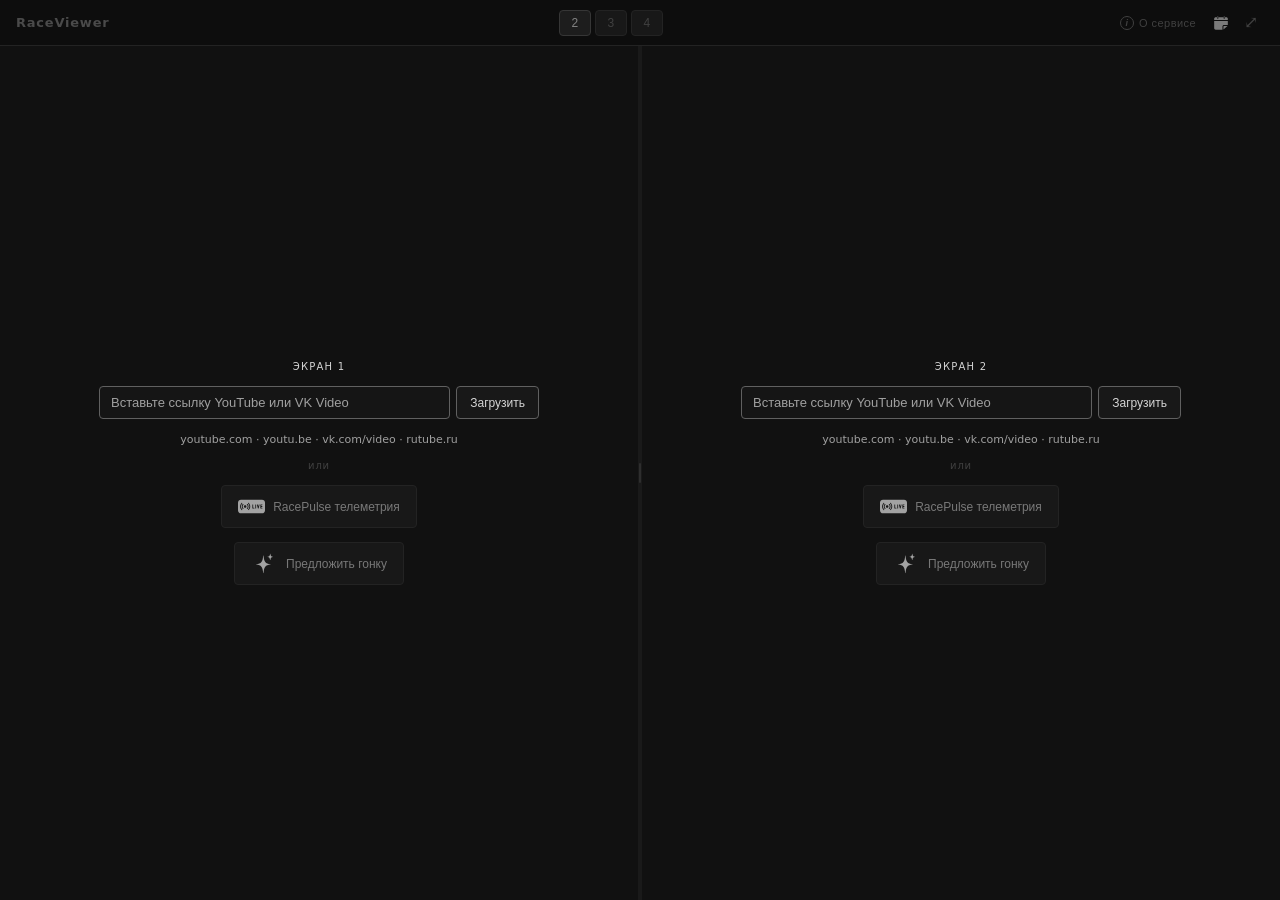
==== index.html @ 76c00cab "Update RacePulse description in About" ====
<!DOCTYPE html>
<html lang="ru">
<head>
    <meta charset="UTF-8">
    <meta name="viewport" content="width=device-width, initial-scale=1.0">
    <title>RaceViewer</title>
    <link rel="stylesheet" href="css/style.css">
</head>
<body>
    <div id="app">
        <header id="header">
            <span class="logo">RaceViewer</span>
            <div class="layout-selector">
                <button class="layout-btn" data-layout="2">2</button>
                <button class="layout-btn" data-layout="3">3</button>
                <button class="layout-btn" data-layout="4">4</button>
            </div>
            <div class="header-right">
                <button id="about-btn" title="О сервисе">
                    <span class="about-icon">i</span>
                    О сервисе
                </button>
                <button id="cal-btn" title="Расписание гонок">
                    <img src="src/icon/date.svg" alt="">
                </button>
                <button id="hide-btn" title="Скрыть интерфейс (Ctrl+H)">&#x2922;</button>
            </div>
        </header>
        <div id="main-area">
            <main id="viewer"></main>
            <div id="dock-resizer" class="resizer h-res"></div>
            <aside id="dock">
                <div id="cal-section">
                    <div id="cal-sidebar-head">Расписание</div>
                    <div id="cal-grid"></div>
                </div>
                <div id="about-section">
                    <div class="sidebar-head">О сервисе</div>
                    <div id="about-body">
                        <div class="about-project">RaceViewer</div>
                        <p>Некоммерческий проект, сделанный друзьями для друзей — для тех, кто хочет смотреть гонки удобно, не переключаясь между десятками вкладок.</p>
                        <p>Открывай 2, 3 или 4 трансляции одновременно в одном окне. Вставь ссылку — и смотри.</p>
                        <div class="about-section-title">Поддерживаемые платформы</div>
                        <ul class="about-list">
                            <li>YouTube и YouTube Live</li>
                            <li>VK Video и VK Спорт</li>
                            <li>Rutube</li>
                        </ul>
                        <div class="about-section-title">Встроено</div>
                        <ul class="about-list">
                            <li>RacePulse — телеметрия F1 онлайн (такой же некоммерческий проект, собранный из открытых источников, не собирает никаких данных пользователей)</li>
                            <li>Расписание этапов сезона</li>
                            <li>Предложения видео с канала гонок</li>
                        </ul>
                        <div class="about-notice">Проект полностью бесплатный, без рекламы и регистрации. Не монетизируется и не собирает данные. Предоставляется «как есть», без каких-либо гарантий.</div>
                        <div class="about-footer">
                            <span>Создан в 2026 году</span>
                            <a href="https://t.me/hi_itsleha" target="_blank" rel="noopener noreferrer">Telegram →</a>
                        </div>
                    </div>
                </div>
            </aside>
        </div>
    </div>
    <script src="js/app.js"></script>
</body>
</html>
---- css/style.css ----
*, *::before, *::after {
    box-sizing: border-box;
    margin: 0;
    padding: 0;
}

:root {
    --bg:           #0d0d0d;
    --panel-bg:     #111111;
    --border:       #232323;
    --resizer-bg:   #1a1a1a;
    --resizer-hover:#272727;
    --text:         #787878;
    --text-dim:     #404040;
    --input-bg:     #151515;
    --input-border: #282828;
    --btn-bg:       #181818;
    --btn-hover:    #222222;
    --header-h:     46px;
}

html, body {
    height: 100%;
    background: var(--bg);
    color: var(--text);
    font-family: system-ui, -apple-system, sans-serif;
    overflow: hidden;
}

#app {
    display: flex;
    flex-direction: column;
    height: 100vh;
}

/* ── Header ── */
#header {
    height: var(--header-h);
    display: flex;
    align-items: center;
    justify-content: space-between;
    padding: 0 16px;
    border-bottom: 1px solid var(--border);
    flex-shrink: 0;
}

.logo {
    font-size: 13px;
    font-weight: 600;
    letter-spacing: 0.06em;
    color: #4a4a4a;
    user-select: none;
}

.layout-selector {
    display: flex;
    gap: 4px;
}

.layout-btn {
    background: var(--btn-bg);
    border: 1px solid var(--border);
    color: var(--text-dim);
    width: 32px;
    height: 26px;
    border-radius: 4px;
    cursor: pointer;
    font-size: 12px;
    transition: background 0.12s, color 0.12s, border-color 0.12s;
}

.layout-btn:hover {
    background: var(--btn-hover);
    color: var(--text);
}

.layout-btn.active {
    background: #1d1d1d;
    border-color: #363636;
    color: #828282;
}

.header-right {
    display: flex;
    gap: 2px;
    align-items: center;
}

#hide-btn {
    background: none;
    border: none;
    color: var(--text-dim);
    cursor: pointer;
    font-size: 17px;
    padding: 4px 6px;
    border-radius: 4px;
    line-height: 1;
    transition: color 0.12s;
}

#hide-btn:hover { color: var(--text); }

/* ── Main area (viewer + dock) ── */
#main-area {
    flex: 1;
    display: flex;
    overflow: hidden;
    min-height: 0;
}

/* ── Viewer ── */
#viewer {
    flex: 1;
    display: flex;
    overflow: hidden;
    min-height: 0;
    min-width: 0;
}

/* ── Panel ── */
.panel {
    flex: 1;
    display: flex;
    flex-direction: column;
    background: var(--panel-bg);
    min-width: 0;
    min-height: 0;
    position: relative;
    overflow: hidden;
}

.panel-placeholder {
    flex: 1;
    display: flex;
    flex-direction: column;
    align-items: center;
    justify-content: center;
    gap: 14px;
    padding: 24px;
}

.panel-label {
    font-size: 10px;
    letter-spacing: 0.12em;
    text-transform: uppercase;
    color: #d4d4d4;
    user-select: none;
}

.url-row {
    display: flex;
    gap: 6px;
    width: 100%;
    max-width: 440px;
}

.url-input {
    flex: 1;
    background: var(--input-bg);
    border: 1px solid #606060;
    color: #d4d4d4;
    padding: 8px 11px;
    border-radius: 4px;
    font-size: 13px;
    outline: none;
    transition: border-color 0.15s;
    min-width: 0;
}

.url-input:focus { border-color: #909090; }
.url-input::placeholder { color: #a0a0a0; }
.url-input.error { border-color: #5c2a2a; }

.load-btn {
    background: var(--btn-bg);
    border: 1px solid #606060;
    color: #d4d4d4;
    padding: 8px 13px;
    border-radius: 4px;
    cursor: pointer;
    font-size: 12px;
    white-space: nowrap;
    transition: background 0.12s;
    flex-shrink: 0;
}

.load-btn:hover { background: var(--btn-hover); }

.url-hint {
    font-size: 11px;
    color: #a0a0a0;
    user-select: none;
}

.or-sep {
    font-size: 10px;
    color: var(--text-dim);
    letter-spacing: 0.08em;
    user-select: none;
}

.telemetry-btn {
    display: flex;
    align-items: center;
    gap: 8px;
    background: var(--btn-bg);
    border: 1px solid var(--border);
    color: var(--text);
    padding: 7px 16px;
    border-radius: 4px;
    cursor: pointer;
    font-size: 12px;
    transition: background 0.12s, border-color 0.12s;
}

.telemetry-btn img {
    width: 27px;
    height: 27px;
    opacity: 0.6;
    transition: opacity 0.12s;
}

.telemetry-btn:hover {
    background: var(--btn-hover);
    border-color: #383838;
}

.telemetry-btn:hover img { opacity: 1; }

.suggest-btn {
    display: flex;
    align-items: center;
    gap: 8px;
    background: var(--btn-bg);
    border: 1px solid var(--border);
    color: var(--text);
    padding: 7px 16px;
    border-radius: 4px;
    cursor: pointer;
    font-size: 12px;
    transition: background 0.12s, border-color 0.12s;
}

.suggest-btn img {
    width: 27px;
    height: 27px;
    opacity: 0.6;
    transition: opacity 0.12s;
}

.suggest-btn:hover { background: var(--btn-hover); border-color: #383838; }
.suggest-btn:hover img { opacity: 1; }

/* ── Suggestions view ── */
.panel-placeholder.panel-suggestions {
    justify-content: flex-start;
    align-items: stretch;
    padding: 0;
    gap: 0;
    overflow-y: auto;
    overflow-x: hidden;
}

.sugg-topbar {
    display: flex;
    align-items: center;
    gap: 8px;
    padding: 8px 12px;
    border-bottom: 1px solid var(--border);
    flex-shrink: 0;
}

.sugg-back {
    background: none;
    border: none;
    color: var(--text-dim);
    cursor: pointer;
    font-size: 16px;
    padding: 0 4px;
    line-height: 1;
    transition: color 0.12s;
}

.sugg-back:hover { color: var(--text); }

.sugg-msg {
    padding: 20px 12px;
    font-size: 11px;
    color: var(--text-dim);
    text-align: center;
}

.sugg-card {
    display: flex;
    gap: 10px;
    padding: 8px 12px;
    border-bottom: 1px solid var(--border);
    cursor: pointer;
    align-items: flex-start;
    transition: background 0.1s;
}

.sugg-card:hover { background: #151515; }

.sugg-thumb {
    width: 130px;
    height: 74px;
    border-radius: 3px;
    flex-shrink: 0;
    position: relative;
    overflow: hidden;
    background: #1a1a1a;
}

.sugg-thumb img {
    width: 100%;
    height: 100%;
    object-fit: cover;
    display: block;
}

.sugg-live-badge {
    position: absolute;
    bottom: 3px;
    left: 3px;
    background: #dc2626;
    color: #fff;
    font-size: 8px;
    font-weight: 700;
    padding: 1px 4px;
    border-radius: 2px;
    letter-spacing: 0.05em;
}

.sugg-info {
    flex: 1;
    min-width: 0;
    display: flex;
    flex-direction: column;
    gap: 3px;
}

.sugg-card-title {
    font-size: 13px;
    color: #c0c0c0;
    line-height: 1.3;
    display: -webkit-box;
    -webkit-line-clamp: 3;
    -webkit-box-orient: vertical;
    overflow: hidden;
}

.sugg-duration { font-size: 12px; color: var(--text-dim); }

/* ── Opacity states ── */
.panel-placeholder {
    opacity: 1;             /* no video: full brightness */
    transition: opacity 0.15s ease;
}

.has-video .panel-placeholder {
    opacity: 0.3;
    transition: opacity 0.15s ease;
}

/* ── Video ── */
.panel-video {
    position: absolute;
    inset: 0;
    width: 100%;
    height: 100%;
    border: none;
}

/* Panel overlay controls */
.panel-overlay {
    position: absolute;
    top: 8px;
    right: 8px;
    display: flex;
    gap: 4px;
    opacity: 0;
    transition: opacity 0.18s;
    z-index: 5;
}

.panel:hover .panel-overlay { opacity: 1; }

.overlay-btn {
    background: rgba(0, 0, 0, 0.72);
    border: 1px solid #2e2e2e;
    color: #7a7a7a;
    padding: 4px 9px;
    border-radius: 3px;
    cursor: pointer;
    font-size: 11px;
    transition: color 0.12s;
}

.overlay-btn:hover { color: #c0c0c0; }

/* ── Resizers ── */
.resizer {
    background: var(--resizer-bg);
    flex-shrink: 0;
    position: relative;
    z-index: 10;
    transition: background 0.12s;
    touch-action: none;
}

.resizer:hover,
.resizer.dragging { background: var(--resizer-hover); }

.resizer.h-res {
    width: 4px;
    cursor: col-resize;
}

.resizer.v-res {
    height: 4px;
    cursor: row-resize;
}

/* Drag handle grip dots */
.resizer::after {
    content: '';
    position: absolute;
    background: #2e2e2e;
    border-radius: 2px;
}

.resizer.h-res::after {
    width: 2px;
    height: 20px;
    top: 50%;
    left: 50%;
    transform: translate(-50%, -50%);
}

.resizer.v-res::after {
    height: 2px;
    width: 20px;
    top: 50%;
    left: 50%;
    transform: translate(-50%, -50%);
}

/* ── Column wrapper (3 & 4 layouts) ── */
.panel-col {
    flex: 1;
    display: flex;
    flex-direction: column;
    min-width: 0;
    min-height: 0;
    overflow: hidden;
}

/* ── Dock ── */
#dock-resizer {
    display: none;
}

#dock-resizer.active {
    display: block;
}

#dock {
    display: none;
    width: 360px;
    flex-direction: column;
    flex-shrink: 0;
    background: #0e0e0e;
    border-left: 1px solid var(--border);
    overflow: hidden;
}

#dock.active {
    display: flex;
}

/* ── About button ── */
#about-btn {
    background: none;
    border: none;
    color: var(--text-dim);
    cursor: pointer;
    font-size: 11px;
    padding: 4px 8px;
    border-radius: 4px;
    display: flex;
    align-items: center;
    gap: 5px;
    letter-spacing: 0.04em;
    transition: color 0.12s;
}

#about-btn:hover { color: var(--text); }
#about-btn.active { color: var(--text); }

.about-icon {
    width: 14px;
    height: 14px;
    border-radius: 50%;
    border: 1px solid currentColor;
    display: inline-flex;
    align-items: center;
    justify-content: center;
    font-size: 9px;
    font-style: italic;
    font-weight: 700;
    flex-shrink: 0;
}

/* ── Calendar header button ── */
#cal-btn {
    background: none;
    border: none;
    cursor: pointer;
    padding: 4px 6px;
    border-radius: 4px;
    display: flex;
    align-items: center;
    justify-content: center;
}

#cal-btn img {
    width: 18px;
    height: 18px;
    opacity: 0.45;
    transition: opacity 0.12s;
}

#cal-btn:hover img { opacity: 0.85; }
#cal-btn.active img { opacity: 1; }

/* ── Sidebar sections ── */
#cal-section,
#about-section {
    display: none;
    flex-direction: column;
    flex: 1;
    overflow: hidden;
}

#cal-section.active,
#about-section.active {
    display: flex;
}

.sidebar-head,
#cal-sidebar-head {
    height: 36px;
    display: flex;
    align-items: center;
    padding: 0 12px;
    border-bottom: 1px solid var(--border);
    font-size: 9px;
    text-transform: uppercase;
    letter-spacing: 0.1em;
    color: var(--text-dim);
    flex-shrink: 0;
}

#cal-grid {
    flex: 1;
    overflow-y: auto;
}

/* ── About body ── */
#about-body {
    flex: 1;
    overflow-y: auto;
    padding: 20px 16px;
    display: flex;
    flex-direction: column;
    gap: 12px;
}

.about-project {
    font-size: 18px;
    font-weight: 700;
    color: #d0d0d0;
    letter-spacing: 0.02em;
}

#about-body p {
    font-size: 12px;
    color: var(--text);
    line-height: 1.6;
}

.about-section-title {
    font-size: 9px;
    text-transform: uppercase;
    letter-spacing: 0.1em;
    color: var(--text-dim);
    margin-top: 4px;
}

.about-list {
    list-style: none;
    display: flex;
    flex-direction: column;
    gap: 4px;
}

.about-list li {
    font-size: 12px;
    color: var(--text);
    padding-left: 10px;
    position: relative;
}

.about-list li::before {
    content: '–';
    position: absolute;
    left: 0;
    color: var(--text-dim);
}

.about-notice {
    font-size: 11px;
    color: var(--text-dim);
    line-height: 1.6;
    border-top: 1px solid var(--border);
    padding-top: 12px;
    margin-top: 4px;
}

.about-footer {
    display: flex;
    justify-content: space-between;
    align-items: center;
    font-size: 11px;
    color: var(--text-dim);
    border-top: 1px solid var(--border);
    padding-top: 12px;
    margin-top: auto;
}

.about-footer a {
    color: var(--text);
    text-decoration: none;
    transition: color 0.12s;
}

.about-footer a:hover { color: #d0d0d0; }

.cal-round {
    padding: 10px 12px;
    border-bottom: 1px solid var(--border);
}

.cal-round.cal-past { opacity: 0.32; }
.cal-round.cal-next { border-left: 2px solid #404040; padding-left: 10px; }

.cal-round-header {
    display: flex;
    align-items: flex-start;
    gap: 6px;
    margin-bottom: 7px;
}

.cal-round-num {
    font-size: 9px;
    color: var(--text-dim);
    letter-spacing: 0.08em;
    padding-top: 2px;
    flex-shrink: 0;
}

.cal-location {
    font-size: 11px;
    font-weight: 600;
    color: #c0c0c0;
    line-height: 1.3;
}

.cal-name {
    font-size: 9px;
    color: var(--text-dim);
    margin-top: 1px;
}

.cal-sessions { display: flex; flex-direction: column; gap: 2px; }

.cal-session {
    display: grid;
    grid-template-columns: 50px 1fr auto;
    gap: 4px;
    align-items: baseline;
}

.cal-sess-name {
    font-size: 9px;
    color: var(--text-dim);
    text-transform: uppercase;
    letter-spacing: 0.06em;
}

.cal-sess-date { font-size: 10px; color: var(--text); }

.cal-sess-time {
    font-size: 10px;
    font-family: 'Courier New', monospace;
    color: var(--text);
    font-variant-numeric: tabular-nums;
}

/* ── Mobile ── */
@media (max-width: 700px) {
    #viewer { flex-direction: column; }

    .panel-col { flex-direction: column; }

    /* On mobile all resizers become row-resize */
    .resizer.h-res {
        width: 100%;
        height: 4px;
        cursor: row-resize;
    }

    .resizer.h-res::after {
        width: 20px;
        height: 2px;
    }

    .logo { display: none; }
}
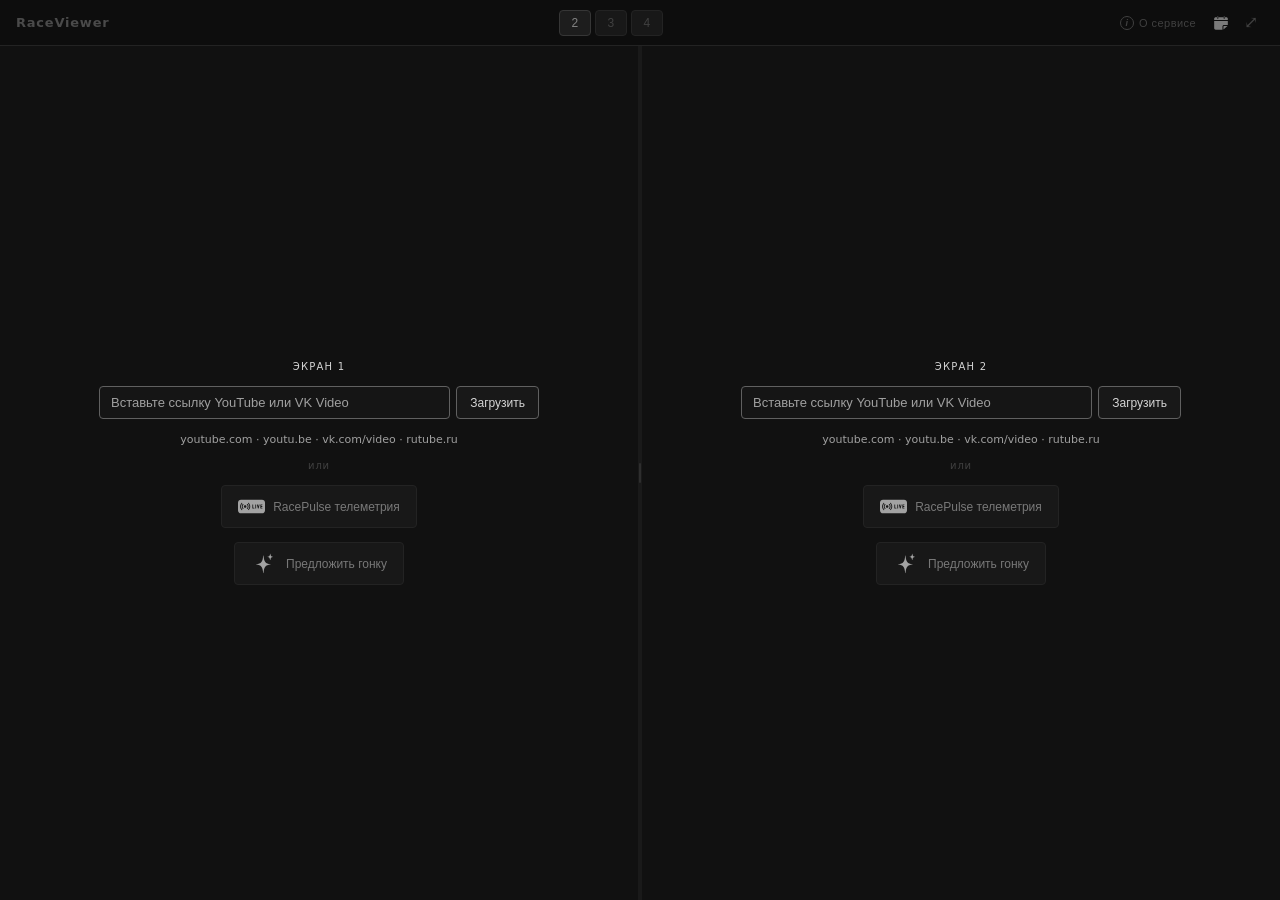
==== commit 8a55d623: "Update About: schedule source, StanizlavskyLIVE disclaimer" ====
--- a/index.html
+++ b/index.html
@@ -48,9 +48,9 @@
                         </ul>
                         <div class="about-section-title">Встроено</div>
                         <ul class="about-list">
-                            <li>RacePulse — телеметрия F1 онлайн (такой же некоммерческий проект, собранный из открытых источников, не собирает никаких данных пользователей)</li>
-                            <li>Расписание этапов сезона</li>
-                            <li>Предложения видео с канала гонок</li>
+                            <li>RacePulse — телеметрия F1 онлайн (такой же некоммерческий проект, собранный из открытых источников, никаких данных пользователей не собирает)</li>
+                            <li>Расписание этапов сезона — данные из открытых источников (Jolpica API)</li>
+                            <li>Предложения видео — берутся с канала <strong>StanizlavskyLIVE</strong> на Rutube. Это любимый комментатор автора, никакой рекламы — просто личный вкус и ничего лишнего 🙂 Если вы случайно и есть тот самый Станислав и вам некомфортно такое соседство — напишите в Telegram, всё уберём без обид и лишних слов.</li>
                         </ul>
                         <div class="about-notice">Проект полностью бесплатный, без рекламы и регистрации. Не монетизируется и не собирает данные. Предоставляется «как есть», без каких-либо гарантий.</div>
                         <div class="about-footer">
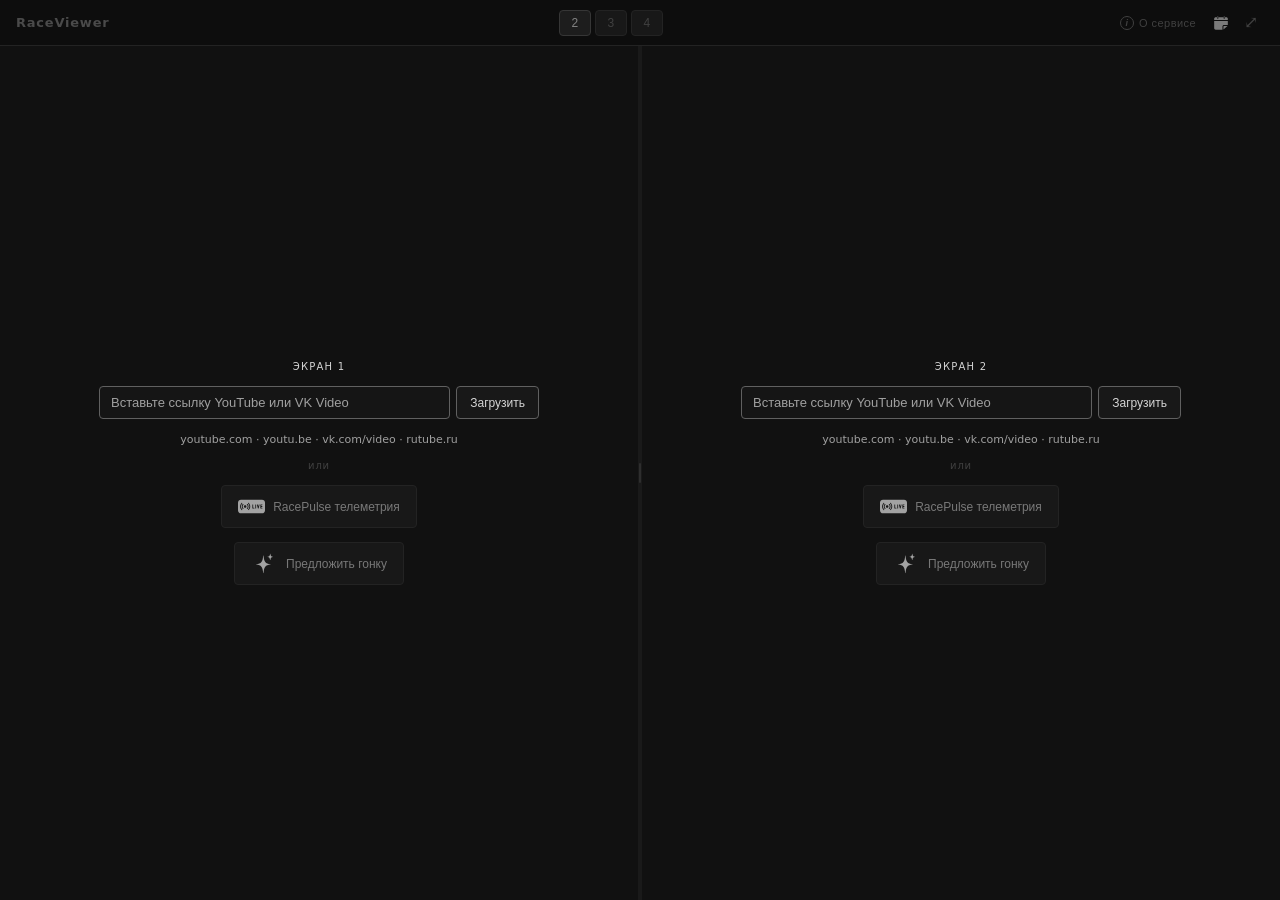
==== commit e4145d77: "Add StanizlavskyLIVE channel links in About" ====
--- a/index.html
+++ b/index.html
@@ -50,7 +50,13 @@
                         <ul class="about-list">
                             <li>RacePulse — телеметрия F1 онлайн (такой же некоммерческий проект, собранный из открытых источников, никаких данных пользователей не собирает)</li>
                             <li>Расписание этапов сезона — данные из открытых источников (Jolpica API)</li>
-                            <li>Предложения видео — берутся с канала <strong>StanizlavskyLIVE</strong> на Rutube. Это любимый комментатор автора, никакой рекламы — просто личный вкус и ничего лишнего 🙂 Если вы случайно и есть тот самый Станислав и вам некомфортно такое соседство — напишите в Telegram, всё уберём без обид и лишних слов.</li>
+                            <li>Предложения видео — берутся с канала <strong>StanizlavskyLIVE</strong> на Rutube. Это любимый комментатор автора, никакой рекламы — просто личный вкус и ничего лишнего 🙂 Если вы случайно и есть тот самый Станиславский и вам некомфортно такое соседство — напишите в Telegram, всё уберём без обид и лишних слов.
+                            <div class="about-channels">
+                                <a href="https://rutube.ru/channel/35504962/" target="_blank" rel="noopener noreferrer">Rutube</a>
+                                <a href="https://vk.com/stanizlavsky" target="_blank" rel="noopener noreferrer">ВКонтакте</a>
+                                <a href="https://www.youtube.com/@STANIZLAVSKY" target="_blank" rel="noopener noreferrer">YouTube</a>
+                                <a href="https://t.me/stanizlavsky" target="_blank" rel="noopener noreferrer">Telegram</a>
+                            </div></li>
                         </ul>
                         <div class="about-notice">Проект полностью бесплатный, без рекламы и регистрации. Не монетизируется и не собирает данные. Предоставляется «как есть», без каких-либо гарантий.</div>
                         <div class="about-footer">
--- a/css/style.css
+++ b/css/style.css
@@ -647,6 +647,28 @@
 
 .about-footer a:hover { color: #d0d0d0; }
 
+.about-channels {
+    display: flex;
+    flex-wrap: wrap;
+    gap: 6px;
+    margin-top: 8px;
+}
+
+.about-channels a {
+    font-size: 11px;
+    color: var(--text-dim);
+    text-decoration: none;
+    border: 1px solid var(--border);
+    border-radius: 3px;
+    padding: 2px 8px;
+    transition: color 0.12s, border-color 0.12s;
+}
+
+.about-channels a:hover {
+    color: var(--text);
+    border-color: #383838;
+}
+
 .cal-round {
     padding: 10px 12px;
     border-bottom: 1px solid var(--border);
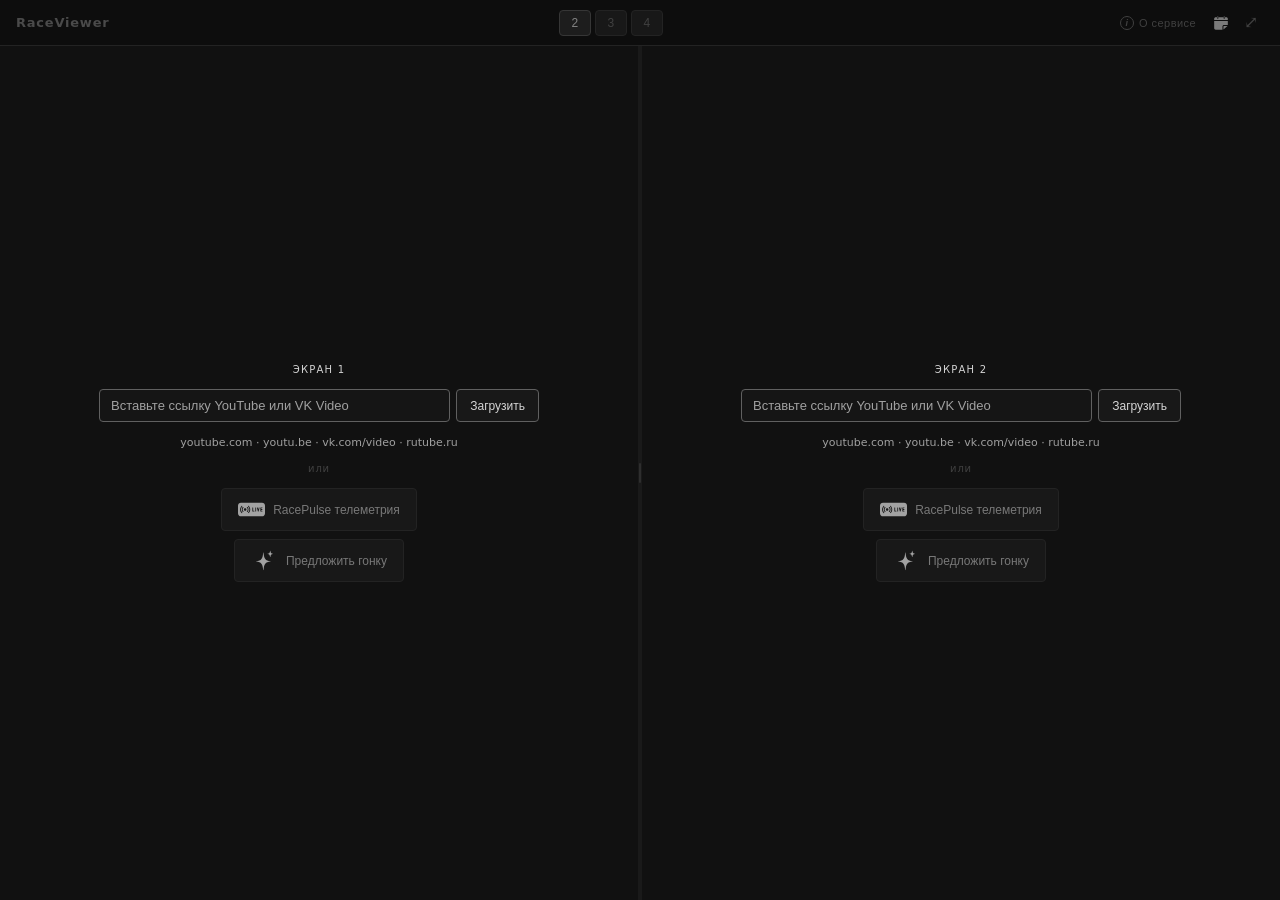
==== commit 5e1d2887: "mobile: fullscreen sidebar, horizontal alt-btns, hide 3/4 layout; calendar 1.5x text + Moscow time" ====
--- a/index.html
+++ b/index.html
@@ -31,11 +31,18 @@
             <div id="dock-resizer" class="resizer h-res"></div>
             <aside id="dock">
                 <div id="cal-section">
-                    <div id="cal-sidebar-head">Расписание</div>
+                    <div id="cal-sidebar-head">
+                        <span>Расписание</span>
+                        <span class="cal-tz-note">МСК</span>
+                        <button class="sidebar-close">✕</button>
+                    </div>
                     <div id="cal-grid"></div>
                 </div>
                 <div id="about-section">
-                    <div class="sidebar-head">О сервисе</div>
+                    <div class="sidebar-head">
+                        <span>О сервисе</span>
+                        <button class="sidebar-close">✕</button>
+                    </div>
                     <div id="about-body">
                         <div class="about-project">RaceViewer</div>
                         <p>Некоммерческий проект, сделанный друзьями для друзей — для тех, кто хочет смотреть гонки удобно, не переключаясь между десятками вкладок.</p>
@@ -50,12 +57,12 @@
                         <ul class="about-list">
                             <li>RacePulse — телеметрия F1 онлайн (такой же некоммерческий проект, собранный из открытых источников, никаких данных пользователей не собирает)</li>
                             <li>Расписание этапов сезона — данные из открытых источников (Jolpica API)</li>
-                            <li>Предложения видео — берутся с канала <strong>StanizlavskyLIVE</strong> на Rutube. Это любимый комментатор автора, никакой рекламы — просто личный вкус и ничего лишнего 🙂 Если вы случайно и есть тот самый Станиславский и вам некомфортно такое соседство — напишите в Telegram, всё уберём без обид и лишних слов.
+                            <li>Предложения видео — берутся с канала <strong>StanizlavskyLIVE</strong> на Rutube. Это любимый комментатор автора, никакой рекламы — просто личный вкус и ничего лишнего 🙂 Если вы случайно и есть тот самый Станиславский и вам некомфортно такое соседство — напишите в Telegram, всё уберу без обид и лишних слов.
                             <div class="about-channels">
-                                <a href="https://rutube.ru/channel/35504962/" target="_blank" rel="noopener noreferrer">Rutube</a>
-                                <a href="https://vk.com/stanizlavsky" target="_blank" rel="noopener noreferrer">ВКонтакте</a>
-                                <a href="https://www.youtube.com/@STANIZLAVSKY" target="_blank" rel="noopener noreferrer">YouTube</a>
-                                <a href="https://t.me/stanizlavsky" target="_blank" rel="noopener noreferrer">Telegram</a>
+                                <span>Rutube — <a href="https://rutube.ru/channel/35504962/" target="_blank" rel="noopener noreferrer">rutube.ru/channel/35504962</a></span>
+                                <span>ВКонтакте — <a href="https://vk.com/stanizlavsky" target="_blank" rel="noopener noreferrer">vk.com/stanizlavsky</a></span>
+                                <span>YouTube — <a href="https://www.youtube.com/@STANIZLAVSKY" target="_blank" rel="noopener noreferrer">youtube.com/@STANIZLAVSKY</a></span>
+                                <span>Telegram — <a href="https://t.me/stanizlavsky" target="_blank" rel="noopener noreferrer">t.me/stanizlavsky</a></span>
                             </div></li>
                         </ul>
                         <div class="about-notice">Проект полностью бесплатный, без рекламы и регистрации. Не монетизируется и не собирает данные. Предоставляется «как есть», без каких-либо гарантий.</div>
--- a/css/style.css
+++ b/css/style.css
@@ -199,6 +199,13 @@
     user-select: none;
 }
 
+.alt-btns {
+    display: flex;
+    flex-direction: column;
+    align-items: center;
+    gap: 8px;
+}
+
 .telemetry-btn {
     display: flex;
     align-items: center;
@@ -553,6 +560,7 @@
     height: 36px;
     display: flex;
     align-items: center;
+    gap: 8px;
     padding: 0 12px;
     border-bottom: 1px solid var(--border);
     font-size: 9px;
@@ -562,6 +570,28 @@
     flex-shrink: 0;
 }
 
+.cal-tz-note {
+    font-size: 8px;
+    color: var(--text-dim);
+    letter-spacing: 0.06em;
+    opacity: 0.7;
+}
+
+.sidebar-close {
+    display: none;
+    background: none;
+    border: none;
+    color: var(--text-dim);
+    cursor: pointer;
+    font-size: 14px;
+    padding: 2px 6px;
+    line-height: 1;
+    margin-left: auto;
+    transition: color 0.12s;
+}
+
+.sidebar-close:hover { color: var(--text); }
+
 #cal-grid {
     flex: 1;
     overflow-y: auto;
@@ -649,25 +679,23 @@
 
 .about-channels {
     display: flex;
-    flex-wrap: wrap;
-    gap: 6px;
+    flex-direction: column;
+    gap: 5px;
     margin-top: 8px;
 }
 
+.about-channels span {
+    font-size: 11px;
+    color: var(--text-dim);
+}
+
 .about-channels a {
-    font-size: 11px;
-    color: var(--text-dim);
+    color: var(--text);
     text-decoration: none;
-    border: 1px solid var(--border);
-    border-radius: 3px;
-    padding: 2px 8px;
-    transition: color 0.12s, border-color 0.12s;
-}
-
-.about-channels a:hover {
-    color: var(--text);
-    border-color: #383838;
-}
+    transition: color 0.12s;
+}
+
+.about-channels a:hover { color: #d0d0d0; }
 
 .cal-round {
     padding: 10px 12px;
@@ -685,7 +713,7 @@
 }
 
 .cal-round-num {
-    font-size: 9px;
+    font-size: 13px;
     color: var(--text-dim);
     letter-spacing: 0.08em;
     padding-top: 2px;
@@ -693,14 +721,14 @@
 }
 
 .cal-location {
-    font-size: 11px;
+    font-size: 16px;
     font-weight: 600;
     color: #c0c0c0;
     line-height: 1.3;
 }
 
 .cal-name {
-    font-size: 9px;
+    font-size: 13px;
     color: var(--text-dim);
     margin-top: 1px;
 }
@@ -709,22 +737,22 @@
 
 .cal-session {
     display: grid;
-    grid-template-columns: 50px 1fr auto;
+    grid-template-columns: 72px 1fr auto;
     gap: 4px;
     align-items: baseline;
 }
 
 .cal-sess-name {
-    font-size: 9px;
+    font-size: 13px;
     color: var(--text-dim);
     text-transform: uppercase;
     letter-spacing: 0.06em;
 }
 
-.cal-sess-date { font-size: 10px; color: var(--text); }
+.cal-sess-date { font-size: 15px; color: var(--text); }
 
 .cal-sess-time {
-    font-size: 10px;
+    font-size: 15px;
     font-family: 'Courier New', monospace;
     color: var(--text);
     font-variant-numeric: tabular-nums;
@@ -749,4 +777,39 @@
     }
 
     .logo { display: none; }
-}
+
+    /* Hide 3- and 4-panel layout buttons */
+    .layout-btn[data-layout="3"],
+    .layout-btn[data-layout="4"] { display: none; }
+
+    /* Sidebar becomes fullscreen modal */
+    #dock {
+        position: fixed;
+        inset: 0;
+        width: 100% !important;
+        z-index: 100;
+        border-left: none;
+    }
+
+    #dock-resizer { display: none !important; }
+
+    .sidebar-close {
+        display: flex;
+        align-items: center;
+    }
+
+    /* Panel buttons — smaller and horizontal */
+    .alt-btns { flex-direction: row; }
+
+    .telemetry-btn,
+    .suggest-btn {
+        padding: 5px 11px;
+        font-size: 11px;
+    }
+
+    .telemetry-btn img,
+    .suggest-btn img {
+        width: 20px;
+        height: 20px;
+    }
+}
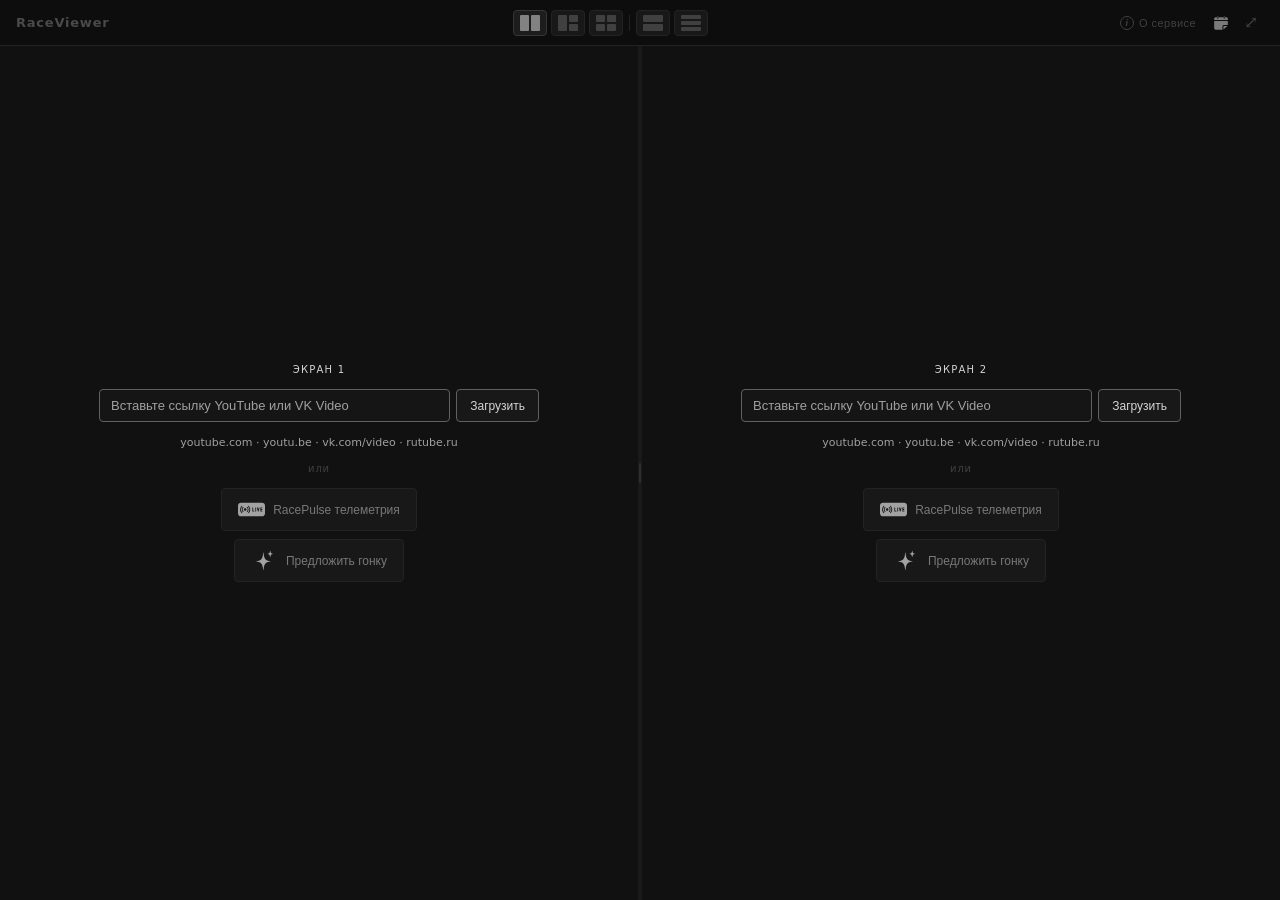
==== commit b8eae5f6: "Add vertical layout modes (5 & 6) for portrait monitors - Layouts 5 and 6 stack panels vertically fo" ====
--- a/index.html
+++ b/index.html
@@ -4,6 +4,7 @@
     <meta charset="UTF-8">
     <meta name="viewport" content="width=device-width, initial-scale=1.0">
     <title>RaceViewer</title>
+    <link rel="icon" type="image/svg+xml" href="src/icon/RaceView.svg">
     <link rel="stylesheet" href="css/style.css">
 </head>
 <body>
@@ -11,9 +12,22 @@
         <header id="header">
             <span class="logo">RaceViewer</span>
             <div class="layout-selector">
-                <button class="layout-btn" data-layout="2">2</button>
-                <button class="layout-btn" data-layout="3">3</button>
-                <button class="layout-btn" data-layout="4">4</button>
+                <button class="layout-btn" data-layout="2" title="2 панели">
+                    <svg viewBox="0 0 20 16" fill="currentColor"><rect x="0" y="0" width="9" height="16" rx="1"/><rect x="11" y="0" width="9" height="16" rx="1"/></svg>
+                </button>
+                <button class="layout-btn" data-layout="3" title="3 панели">
+                    <svg viewBox="0 0 20 16" fill="currentColor"><rect x="0" y="0" width="9" height="16" rx="1"/><rect x="11" y="0" width="9" height="7" rx="1"/><rect x="11" y="9" width="9" height="7" rx="1"/></svg>
+                </button>
+                <button class="layout-btn" data-layout="4" title="4 панели">
+                    <svg viewBox="0 0 20 16" fill="currentColor"><rect x="0" y="0" width="9" height="7" rx="1"/><rect x="11" y="0" width="9" height="7" rx="1"/><rect x="0" y="9" width="9" height="7" rx="1"/><rect x="11" y="9" width="9" height="7" rx="1"/></svg>
+                </button>
+                <span class="layout-sep"></span>
+                <button class="layout-btn" data-layout="5" title="2 панели вертикально">
+                    <svg viewBox="0 0 20 16" fill="currentColor"><rect x="0" y="0" width="20" height="7" rx="1"/><rect x="0" y="9" width="20" height="7" rx="1"/></svg>
+                </button>
+                <button class="layout-btn" data-layout="6" title="3 панели вертикально">
+                    <svg viewBox="0 0 20 16" fill="currentColor"><rect x="0" y="0" width="20" height="4" rx="1"/><rect x="0" y="6" width="20" height="4" rx="1"/><rect x="0" y="12" width="20" height="4" rx="1"/></svg>
+                </button>
             </div>
             <div class="header-right">
                 <button id="about-btn" title="О сервисе">
--- a/css/style.css
+++ b/css/style.css
@@ -61,12 +61,31 @@
     background: var(--btn-bg);
     border: 1px solid var(--border);
     color: var(--text-dim);
-    width: 32px;
+    min-width: 32px;
     height: 26px;
+    padding: 0 6px;
     border-radius: 4px;
     cursor: pointer;
     font-size: 12px;
+    display: flex;
+    align-items: center;
+    justify-content: center;
     transition: background 0.12s, color 0.12s, border-color 0.12s;
+}
+
+.layout-btn svg {
+    width: 20px;
+    height: 16px;
+    display: block;
+}
+
+.layout-sep {
+    width: 1px;
+    height: 16px;
+    background: var(--border);
+    flex-shrink: 0;
+    align-self: center;
+    margin: 0 2px;
 }
 
 .layout-btn:hover {
@@ -393,6 +412,88 @@
 
 .panel:hover .panel-overlay { opacity: 1; }
 
+/* ── Video preview (click-to-play) ── */
+.panel-preview {
+    width: 100%;
+    height: 100%;
+    background: #111 center / cover no-repeat;
+    display: flex;
+    align-items: center;
+    justify-content: center;
+    position: relative;
+}
+.panel-preview::before {
+    content: '';
+    position: absolute;
+    inset: 0;
+    background: rgba(0,0,0,0.4);
+}
+.preview-play {
+    position: relative;
+    z-index: 2;
+    width: 64px;
+    height: 64px;
+    border-radius: 50%;
+    background: rgba(0,0,0,0.65);
+    border: 2px solid rgba(255,255,255,0.25);
+    color: #fff;
+    font-size: 20px;
+    padding-left: 4px;
+    cursor: pointer;
+    display: flex;
+    align-items: center;
+    justify-content: center;
+    transition: background 0.15s, transform 0.15s, border-color 0.15s;
+}
+.preview-play:hover {
+    background: rgba(200,0,0,0.85);
+    border-color: transparent;
+    transform: scale(1.1);
+}
+
+.yt-hint {
+    position: absolute;
+    bottom: 0;
+    left: 0;
+    right: 0;
+    background: rgba(0, 0, 0, 0.7);
+    color: #666;
+    font-size: 11px;
+    text-align: center;
+    padding: 5px 28px 5px 10px;
+    z-index: 4;
+}
+.yt-hint a {
+    color: #aaa;
+    text-decoration: underline;
+    text-underline-offset: 2px;
+}
+.yt-reload {
+    background: none;
+    border: 1px solid #555;
+    color: #aaa;
+    font-size: 11px;
+    padding: 1px 7px;
+    border-radius: 3px;
+    cursor: pointer;
+    vertical-align: middle;
+}
+.yt-reload:hover { border-color: #888; color: #ddd; }
+.yt-hint-close {
+    position: absolute;
+    right: 8px;
+    top: 50%;
+    transform: translateY(-50%);
+    background: none;
+    border: none;
+    color: #555;
+    font-size: 12px;
+    cursor: pointer;
+    padding: 2px 4px;
+    line-height: 1;
+}
+.yt-hint-close:hover { color: #aaa; }
+
 .overlay-btn {
     background: rgba(0, 0, 0, 0.72);
     border: 1px solid #2e2e2e;
@@ -708,9 +809,11 @@
 .cal-round-header {
     display: flex;
     align-items: flex-start;
+    justify-content: space-between;
     gap: 6px;
     margin-bottom: 7px;
 }
+
 
 .cal-round-num {
     font-size: 13px;
@@ -725,6 +828,17 @@
     font-weight: 600;
     color: #c0c0c0;
     line-height: 1.3;
+    display: flex;
+    align-items: center;
+    gap: 6px;
+}
+
+.cal-flag-img {
+    width: 20px;
+    height: 15px;
+    object-fit: cover;
+    border-radius: 2px;
+    flex-shrink: 0;
 }
 
 .cal-name {
@@ -733,27 +847,32 @@
     margin-top: 1px;
 }
 
-.cal-sessions { display: flex; flex-direction: column; gap: 2px; }
-
-.cal-session {
+.cal-sessions {
     display: grid;
-    grid-template-columns: 72px 1fr auto;
-    gap: 4px;
+    grid-template-columns: 1fr auto;
+    row-gap: 4px;
+    column-gap: 12px;
     align-items: baseline;
 }
+
+.cal-session { display: contents; }
 
 .cal-sess-name {
     font-size: 13px;
     color: var(--text-dim);
-    text-transform: uppercase;
-    letter-spacing: 0.06em;
-}
-
-.cal-sess-date { font-size: 15px; color: var(--text); }
-
+}
+
+.cal-sess-dt {
+    display: flex;
+    gap: 6px;
+    align-items: baseline;
+    white-space: nowrap;
+    justify-content: flex-end;
+}
+
+.cal-sess-date,
 .cal-sess-time {
     font-size: 15px;
-    font-family: 'Courier New', monospace;
     color: var(--text);
     font-variant-numeric: tabular-nums;
 }
@@ -778,9 +897,12 @@
 
     .logo { display: none; }
 
-    /* Hide 3- and 4-panel layout buttons */
-    .layout-btn[data-layout="3"],
-    .layout-btn[data-layout="4"] { display: none; }
+    /* Hide all layout buttons and fullscreen toggle on mobile */
+    .layout-selector { display: none; }
+    #hide-btn { display: none; }
+
+    /* Push header controls to the right */
+    #header { justify-content: flex-end; }
 
     /* Sidebar becomes fullscreen modal */
     #dock {
